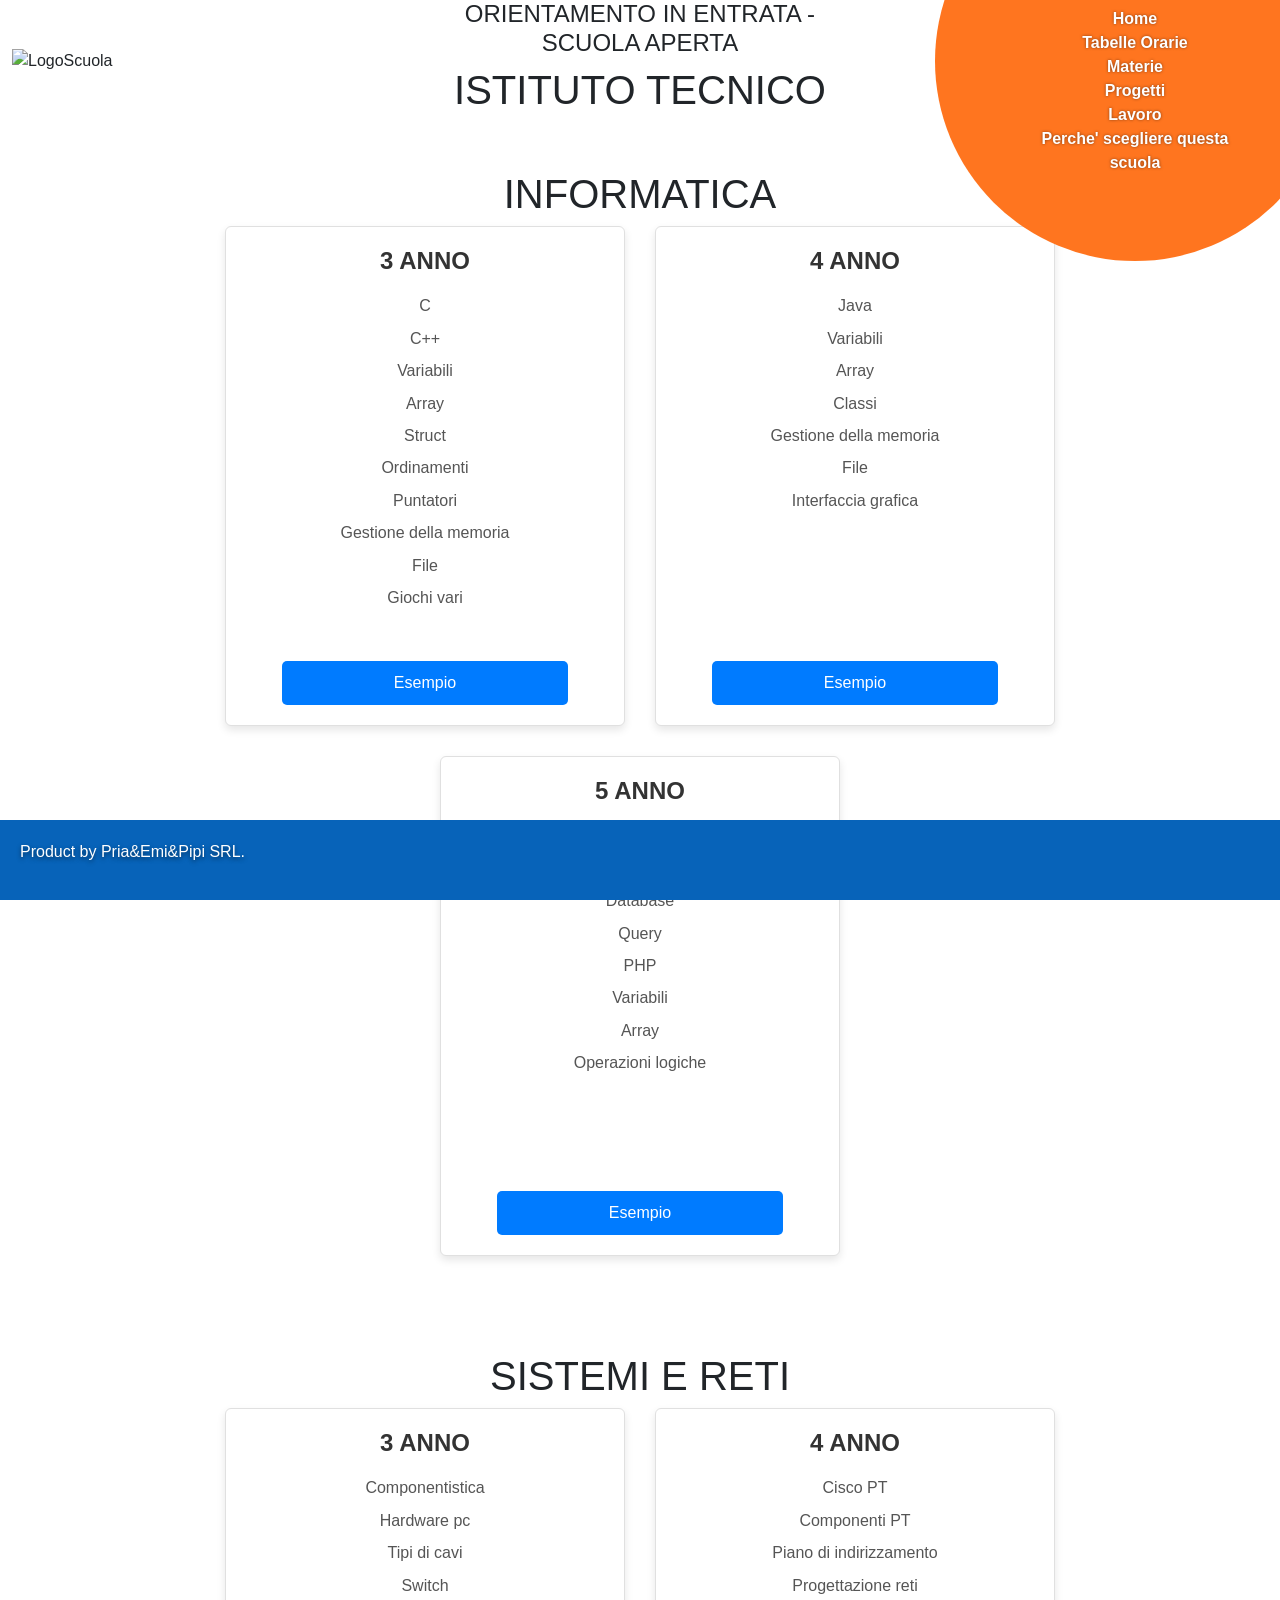
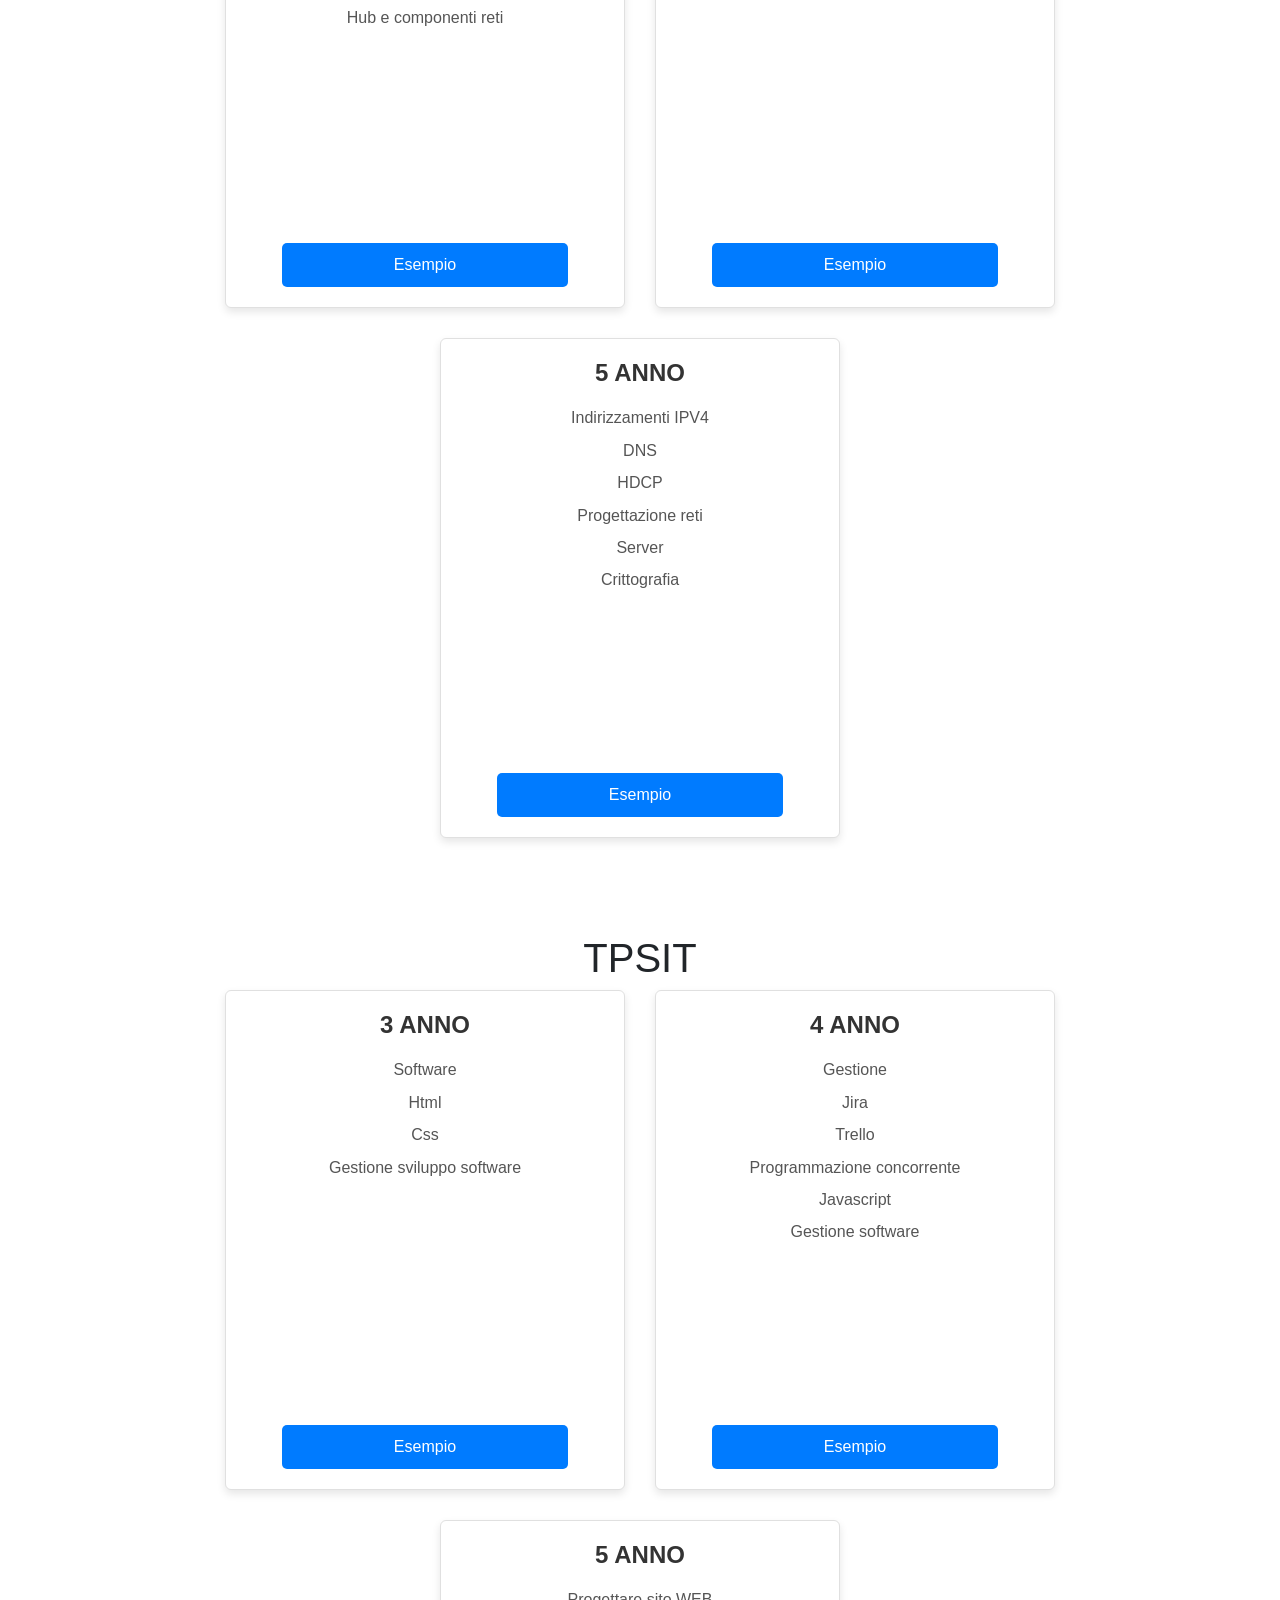
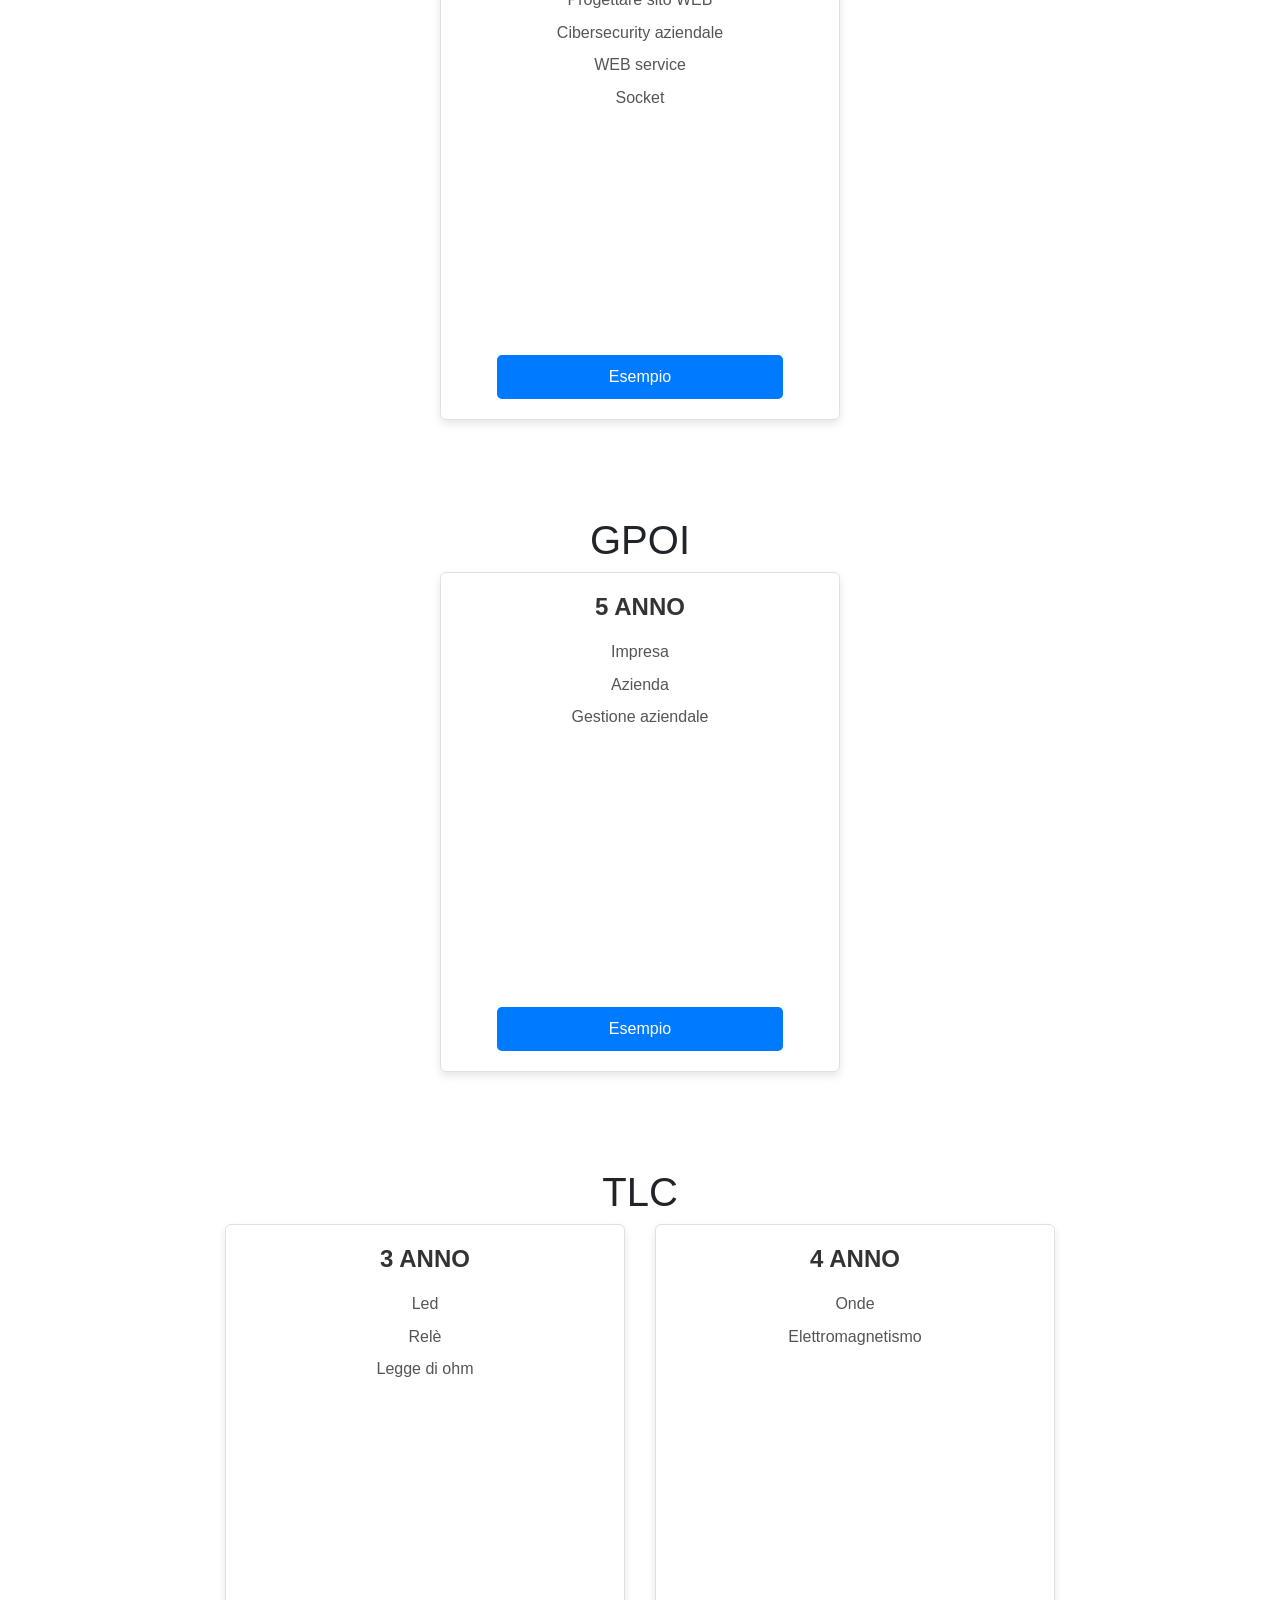
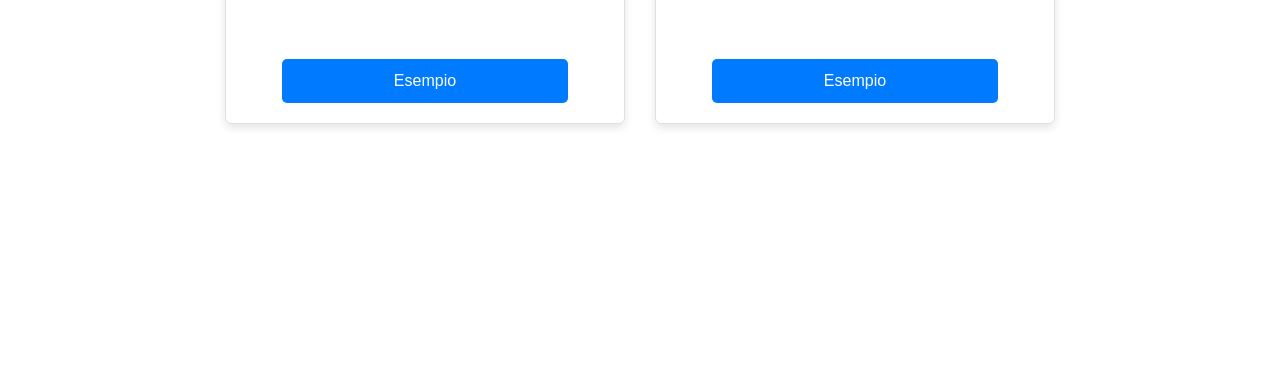
==== indexMaterie.html @ e72e589e "aa" ====
<!doctype html>
<html lang="it">

<head>
    <meta charset="utf-8">
    <meta name="viewport" content="width=device-width, initial-scale=1">

    <link rel="stylesheet" href="styleMaterie.css">
    <link rel="stylesheet" href="index.css">
    <link rel="stylesheet" href="style.css">
    <link rel="icon" href="assets/logo.png">
    <link href="https://cdn.jsdelivr.net/npm/bootstrap@5.3.3/dist/css/bootstrap.min.css" rel="stylesheet"
        integrity="sha384-QWTKZyjpPEjISv5WaRU9OFeRpok6YctnYmDr5pNlyT2bRjXh0JMhjY6hW+ALEwIH" crossorigin="anonymous">
    <title>Materie</title>
</head>

<header></header>
<script src="menu.js"></script>

<body>
    <div class="container-fluid">
        <div class="row">
            <div class="col-12 text-center my-5">
                <!-- INFORMATICA -->
                <h1>INFORMATICA</h1>
                <div class="cards center">
                    <div class="card center-x">
                        <h5>3 ANNO</h5>
                        <p>C</p>
                        <p>C++</p>
                        <p>Variabili</p>
                        <p>Array</p>
                        <p>Struct</p>
                        <p>Ordinamenti</p>
                        <p>Puntatori</p>
                        <p>Gestione della memoria</p>
                        <p>File</p>
                        <p>Giochi vari</p>
                        <button id="Informatica3Anno" class="btn_card argomenti card-btn" data-bs-toggle="modal"
                            data-bs-target="#imageModal">Esempio</button>
                    </div>
                    <div class="card center-x">
                        <h5>4 ANNO</h5>
                        <p>Java</p>
                        <p>Variabili</p>
                        <p>Array</p>
                        <p>Classi</p>
                        <p>Gestione della memoria</p>
                        <p>File</p>
                        <p>Interfaccia grafica</p>
                        <button id="Informatica4Anno" class="btn_card argomenti card-btn" data-bs-toggle="modal"
                            data-bs-target="#imageModal">Esempio</button>
                    </div>
                    <div class="card center-x">
                        <h5>5 ANNO</h5>
                        <p>SQL</p>
                        <p>Diagramma E/R</p>
                        <p>Database</p>
                        <p>Query</p>
                        <p>PHP</p>
                        <p>Variabili</p>
                        <p>Array</p>
                        <p>Operazioni logiche</p>
                        <button id="Informatica5Anno" class="btn_card argomenti card-btn" data-bs-toggle="modal"
                            data-bs-target="#imageModal">Esempio</button>
                    </div>
                </div>
            </div>
            <div class="col-12 text-center my-5">
                <!-- SISTEMI E RETI -->
                <h1>SISTEMI E RETI</h1>
                <div class="cards center">
                    <div class="card center-x">
                        <h5>3 ANNO</h5>
                        <p>Componentistica</p>
                        <p>Hardware pc</p>
                        <p>Tipi di cavi</p>
                        <p>Switch</p>
                        <p>Hub e componenti reti</p>
                        <button id="Sistemi3Anno" class="btn_card argomenti card-btn" data-bs-toggle="modal"
                            data-bs-target="#imageModal">Esempio</button>
                    </div>
                    <div class="card center-x">
                        <h5>4 ANNO</h5>
                        <p>Cisco PT</p>
                        <p>Componenti PT</p>
                        <p>Piano di indirizzamento</p>
                        <p>Progettazione reti</p>
                        <button id="Sistemi4Anno" class="btn_card argomenti card-btn" data-bs-toggle="modal"
                            data-bs-target="#imageModal">Esempio</button>
                    </div>
                    <div class="card center-x">
                        <h5>5 ANNO</h5>
                        <p>Indirizzamenti IPV4</p>
                        <p>DNS</p>
                        <p>HDCP</p>
                        <p>Progettazione reti</p>
                        <p>Server</p>
                        <p>Crittografia</p>
                        <button id="Sistemi5Anno" class="btn_card argomenti card-btn" data-bs-toggle="modal"
                            data-bs-target="#imageModal">Esempio</button>
                    </div>
                </div>
            </div>
            <div class="col-12 text-center my-5">
                <!-- TPSIT -->
                <h1>TPSIT</h1>
                <div class="cards center">
                    <div class="card center-x">
                        <h5>3 ANNO</h5>
                        <p>Software</p>
                        <p>Html</p>
                        <p>Css</p>
                        <p>Gestione sviluppo software</p>
                        <button id="TPSIT3Anno" class="btn_card argomenti card-btn" data-bs-toggle="modal"
                            data-bs-target="#imageModal">Esempio</button>
                    </div>
                    <div class="card center-x">
                        <h5>4 ANNO</h5>
                        <p>Gestione</p>
                        <p>Jira</p>
                        <p>Trello</p>
                        <p>Programmazione concorrente</p>
                        <p>Javascript</p>
                        <p>Gestione software</p>
                        <button id="TPSIT4Anno" class="btn_card argomenti card-btn" data-bs-toggle="modal"
                            data-bs-target="#imageModal">Esempio</button>
                    </div>
                    <div class="card center-x">
                        <h5>5 ANNO</h5>
                        <p>Progettare sito WEB</p>
                        <p>Cibersecurity aziendale</p>
                        <p>WEB service</p>
                        <p>Socket</p>
                        <button id="TPSIT5Anno" class="btn_card argomenti card-btn" data-bs-toggle="modal"
                            data-bs-target="#imageModal">Esempio</button>
                    </div>
                </div>
            </div>
            <div class="col-12 text-center my-5">
                <!-- GPOI -->
                <h1>GPOI</h1>
                <div class="cards center">
                    <div class="card center-x">
                        <h5>5 ANNO</h5>
                        <p>Impresa</p>
                        <p>Azienda</p>
                        <p>Gestione aziendale</p>
                        <button id="GPOI5Anno" class="btn_card argomenti card-btn" data-bs-toggle="modal"
                            data-bs-target="#imageModal">Esempio</button>
                    </div>
                </div>
            </div>
            <div class="col-12 text-center my-5">
                <!-- TLC -->
                <h1>TLC</h1>
                <div class="cards center">
                    <div class="card center-x">
                        <h5>3 ANNO</h5>
                        <p>Led</p>
                        <p>Relè</p>
                        <p>Legge di ohm</p>
                        <button id="TLC3Anno" class="btn_card argomenti card-btn" data-bs-toggle="modal"
                            data-bs-target="#imageModal">Esempio</button>
                    </div>
                    <div class="card center-x">
                        <h5>4 ANNO</h5>
                        <p>Onde</p>
                        <p>Elettromagnetismo</p>
                        <button id="TLC4Anno" class="btn_card argomenti card-btn" data-bs-toggle="modal"
                            data-bs-target="#imageModal">Esempio</button>
                    </div>
                </div>
            </div>
            <!-- Bootstrap Modal -->
            <div class="modal fade" id="imageModal" tabindex="-1" aria-hidden="true">
                <div class="modal-dialog modal-lg modal-dialog-centered">
                    <div class="modal-content">
                        <div class="modal-header">
                            <h5 class="modal-title" id="modalTitle"></h5>
                            <button type="button" class="btn-close" data-bs-dismiss="modal" aria-label="Close"></button>
                        </div>
                        <div class="modal-body">
                            <div id="modalImages" class="imgs center"></div>
                        </div>
                    </div>
                </div>
            </div>
        </div>
    </div>
    </div>

    <style>
        .imgs.center {
            display: flex;
            justify-content: center;
            align-items: center;
            flex-wrap: wrap;
        }

        .imgs.center img {
            max-width: 100%;
            height: auto;
            margin: 10px;
        }
    </style>

    <script src="https://cdn.jsdelivr.net/npm/bootstrap@5.3.3/dist/js/bootstrap.bundle.min.js"
        integrity="sha384-YvpcrYf0tY3lHB60NNkmXc5s9fDVZLESaAA55NDzOxhy9GkcIdslK1eN7N6jIeHz" crossorigin="anonymous">
    </script>
    <script src="popup.js"></script>
</body>

<footer>
    <p>Product by Pria&Emi&Pipi SRL.</p>
</footer>

</html>
---- index.css ----
#in_comune {
    /* border: solid red 2px; */
}
#in_comune h5 {
    margin-bottom: 20px;
}
#descrizione {
    /* border: solid red 2px; */
    width: 80%;
}

.bottoni {
    display: flex;
    border: solid black 2px;
    border-radius: 10px;
    gap: 100px;
    padding: 40px;

    width: 70%;
    max-width: fit-content;
    flex-wrap: wrap;

    justify-content: center;
}
.bottoni div {
    display: flex;
    flex-wrap: wrap;
    flex-direction: column;
    /* border: solid red 2px; */
}


@media (max-width: 930px) {
    .bottoni {
        justify-content: center;
        flex-direction: row;
        gap: 50px;
    }
}
@media (max-width: 502px) {
    .bottoni {
        flex-direction: column;
        gap: 50px;
    }
}
---- style.css ----
:root {
    --orange: #ff751f;
    --blue: #0763b9;
    --text: #496592;
    --radius: 5px;
}

* {
    margin: 0;
    padding: 0;

    font-family: 'Roboto', sans-serif;
    -webkit-tap-highlight-color: transparent;
    /* Safari/Chrome */
    -webkit-focus-ring-color: transparent;
    -webkit-tap-highlight-color: rgba(0, 0, 0, 0);
    /* alternativa */
}

body {
    overflow-x: hidden;
    padding-bottom: 200px;
}

h1 {
    color: var(--text);
}

.center {
    display: flex;
    align-items: center;
    justify-content: center;
    text-align: center;
}

#scriscia {
    /* border: solid red 2px; */
    width: 100vw;
    height: 200px;
    position: relative;
    top: 200px;
    background-color: var(--blue);
}

.bg-blu h1 {
    font-size: 4vw;
    /* border: solid red 2px; */
    height: 100%;
    width: 100%;
    color: white;
}

.bg-blu {
    background-color: var(--white);
}

#nav-circle {
    width: 400px;
    height: 400px;
    position: absolute;
    right: -55px;
    top: -200px;
    border-radius: 50%;
    background-color: var(--orange);
    flex-direction: column;
}

#nav-circle div {
    position: relative;
    top: 30px;
    /* border: solid red 2px; */
    max-width: 200px;
}

#nav-circle a {
    scale: 1;
    transition: scale .2s cubic-bezier(.215, .61, .355, 1);
    text-shadow: 0 0 3px rgba(0, 0, 0, 0.5);
}

#nav-circle a:hover {
    scale: 1.1;
    transition: scale .2s cubic-bezier(.215, .61, .355, 1);
}

header {
    overflow: visible !important;
    z-index: 10;
    position: fixed;
    background-color: var(--white);
    /* border: solid red 2px; */
}

li,
li * {
    list-style: none;
    color: var(--text);
}


/* --- TABELLA.HTML ---- */
#tabella {
    border-radius: 5px;
    border: 1px solid black;
    padding: 10px;
    background-color: var(--blue);
    color: #fff;
}

#tabella table {
    width: 100%;
    border-collapse: collapse;
    background-color: #fff;
    color: #000;
    border-radius: 50px;
}

#tabella tr,
#tabella td {
    border: 1px solid black;
    text-align: center;
    padding: 8px;
    background-color: rgb(241, 247, 255);
}

#tabella th {
    background-color: var(--blue);
    color: white;
}


/* ---- ESPERIENZE.HTML ---- */
#esperienze .container {
    margin-top: 400px;
    border: solid var(--blue) 2px;
    width: 30vw;
    font-size: 25px;
    border-radius: var(--radius);
}


footer {
    background-color: #0763b9;
    /* border: solid red 2px; */
    color: rgb(255, 255, 255);
    width: 100vw;
    position: fixed;
    bottom: 0;
    left: 0;
    padding-left: 10px;
    padding-bottom: 5px;
    text-align: left;
    padding: 20px;
    text-shadow: 0 2px 4px rgba(0, 0, 0, 0.5);
}

#lavorolista{
    padding-left: 0 !important;
}

/*
#tables{
    position: absolute;
    top: 0;
    background-color: rgb(95, 166, 248);
    width: 200px;
    height: 200%;
    position: absolute;
    z-index: -1;
    /*border: solid red 2px; 
}

#header_tabella #logo{
    position: relative;
    top: 0 !important;
    left: 0 !important;
    background-color: transparent;
}
*/


#lavoro {
    width: 100% !important;
}

#lavoroLi{
    color: black;
}

.cards {
    gap: 30px;
    display: flex;
    flex-wrap: wrap;
    justify-content: center;
}

.card {
    border: solid !important;
    border-width: 1px !important;
    border-color: #e0e0e0 !important;
    width: 400px; 
    min-height: 500px; 
    background-color: #ffffff;
    border-radius: 10px;
    box-shadow: 0 4px 8px rgba(0, 0, 0, 0.1);
    transition: transform 0.3s ease, box-shadow 0.3s ease;
    padding: 20px;
    display: flex;
    flex-direction: column;
    align-items: center;
    text-align: center;
}

.card:hover {
    transform: translateY(-5px);
    box-shadow: 0 8px 16px rgba(0, 0, 0, 0.15);
}

.card h5 {
    font-size: 1.5rem;
    color: #333;
    margin-bottom: 15px;
    font-weight: 600;
}

.card p {
    font-size: 1rem;
    color: #555;
    margin: 5px 0;
    line-height: 1.4;
}

.btn_card.argomenti.card-btn {
    margin-top: auto; 
    padding: 10px 20px;
    font-size: 1rem;
    font-weight: 500;
    color: #fff;
    background-color: #007bff; 
    border: none;
    border-radius: 5px;
    transition: background-color 0.3s ease, transform 0.2s ease;
    width: 80%; 
    cursor: pointer;
}

.btn_card.argomenti.card-btn:hover {
    background-color: #0056b3;
    transform: scale(1.05);
}

.btn_card.argomenti.card-btn:focus {
    outline: none;
    box-shadow: 0 0 0 3px rgba(0, 123, 255, 0.3);
}

.reason, .reason2, .reason3{
    border: solid;
    border-width: 1px;
    min-width: 300px; 
    min-height: 150px; 
    margin: 10px 0; 
    position: relative;
    background-color: #f8f9fa; 
    border-radius: 10px;
    border-color: #007bff; 
    justify-content: center !important;
    align-content: center !important;
    text-align: center !important;
}

.reason, .reason3{
    margin-left: 300px; 
    z-index: 0; 
    margin-bottom: -10px;
}


.reason2 {
    margin-right: 200px; 
    z-index: 1;
    margin-bottom: -10px; 
}

.reason3{
    z-index: 2;
}
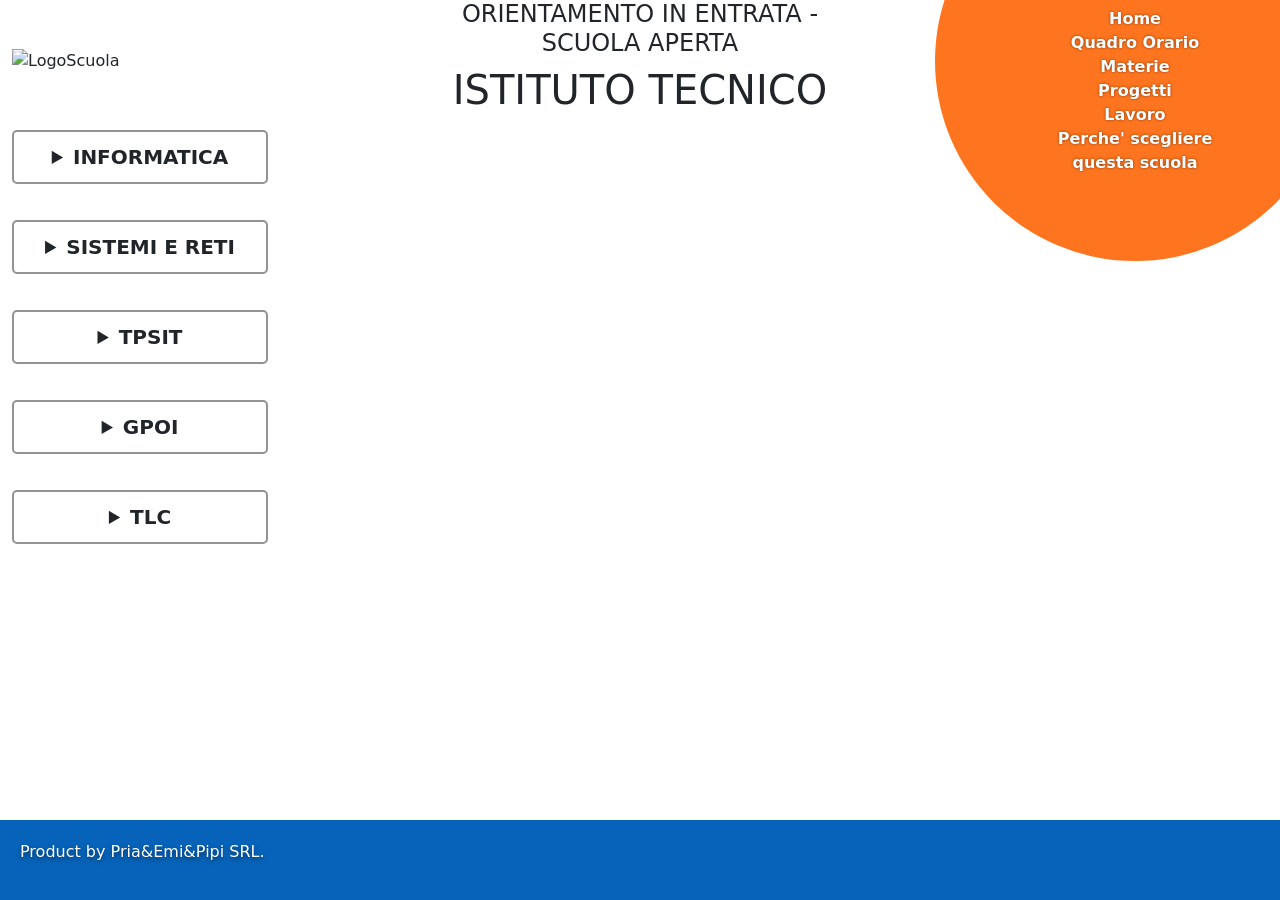
==== commit 092e28be: "aa" ====
--- a/indexMaterie.html
+++ b/indexMaterie.html
@@ -20,157 +20,170 @@
 <body>
     <div class="container-fluid">
         <div class="row">
-            <div class="col-12 text-center my-5">
+            <div class="col-12 text-center my-2">
                 <!-- INFORMATICA -->
-                <h1>INFORMATICA</h1>
-                <div class="cards center">
-                    <div class="card center-x">
-                        <h5>3 ANNO</h5>
-                        <p>C</p>
-                        <p>C++</p>
-                        <p>Variabili</p>
-                        <p>Array</p>
-                        <p>Struct</p>
-                        <p>Ordinamenti</p>
-                        <p>Puntatori</p>
-                        <p>Gestione della memoria</p>
-                        <p>File</p>
-                        <p>Giochi vari</p>
-                        <button id="Informatica3Anno" class="btn_card argomenti card-btn" data-bs-toggle="modal"
-                            data-bs-target="#imageModal">Esempio</button>
-                    </div>
-                    <div class="card center-x">
-                        <h5>4 ANNO</h5>
-                        <p>Java</p>
-                        <p>Variabili</p>
-                        <p>Array</p>
-                        <p>Classi</p>
-                        <p>Gestione della memoria</p>
-                        <p>File</p>
-                        <p>Interfaccia grafica</p>
-                        <button id="Informatica4Anno" class="btn_card argomenti card-btn" data-bs-toggle="modal"
-                            data-bs-target="#imageModal">Esempio</button>
-                    </div>
-                    <div class="card center-x">
-                        <h5>5 ANNO</h5>
-                        <p>SQL</p>
-                        <p>Diagramma E/R</p>
-                        <p>Database</p>
-                        <p>Query</p>
-                        <p>PHP</p>
-                        <p>Variabili</p>
-                        <p>Array</p>
-                        <p>Operazioni logiche</p>
-                        <button id="Informatica5Anno" class="btn_card argomenti card-btn" data-bs-toggle="modal"
-                            data-bs-target="#imageModal">Esempio</button>
-                    </div>
-                </div>
-            </div>
-            <div class="col-12 text-center my-5">
+                <details>
+                    <summary>INFORMATICA</summary>
+                    <div class="cards center">
+                        <div class="card center-x">
+                            <h5>3 ANNO</h5>
+                            <p>C</p>
+                            <p>C++</p>
+                            <p>Variabili</p>
+                            <p>Array</p>
+                            <p>Struct</p>
+                            <p>Ordinamenti</p>
+                            <p>Puntatori</p>
+                            <p>Gestione della memoria</p>
+                            <p>File</p>
+                            <p>Giochi vari</p>
+                            <button id="Informatica3Anno" class="btn_card argomenti card-btn" data-bs-toggle="modal"
+                                data-bs-target="#imageModal">Esempio</button>
+                        </div>
+                        <div class="card center-x">
+                            <h5>4 ANNO</h5>
+                            <p>Java</p>
+                            <p>Variabili</p>
+                            <p>Array</p>
+                            <p>Classi</p>
+                            <p>Gestione della memoria</p>
+                            <p>File</p>
+                            <p>Interfaccia grafica</p>
+                            <button id="Informatica4Anno" class="btn_card argomenti card-btn" data-bs-toggle="modal"
+                                data-bs-target="#imageModal">Esempio</button>
+                        </div>
+                        <div class="card center-x">
+                            <h5>5 ANNO</h5>
+                            <p>SQL</p>
+                            <p>Diagramma E/R</p>
+                            <p>Database</p>
+                            <p>Query</p>
+                            <p>PHP</p>
+                            <p>Variabili</p>
+                            <p>Array</p>
+                            <p>Operazioni logiche</p>
+                            <button id="Informatica5Anno" class="btn_card argomenti card-btn" data-bs-toggle="modal"
+                                data-bs-target="#imageModal">Esempio</button>
+                        </div>
+                    </div>
+                </details>
+                
+            </div>
+            <div class="col-12 text-center my-2">
                 <!-- SISTEMI E RETI -->
-                <h1>SISTEMI E RETI</h1>
-                <div class="cards center">
-                    <div class="card center-x">
-                        <h5>3 ANNO</h5>
-                        <p>Componentistica</p>
-                        <p>Hardware pc</p>
-                        <p>Tipi di cavi</p>
-                        <p>Switch</p>
-                        <p>Hub e componenti reti</p>
-                        <button id="Sistemi3Anno" class="btn_card argomenti card-btn" data-bs-toggle="modal"
-                            data-bs-target="#imageModal">Esempio</button>
-                    </div>
-                    <div class="card center-x">
-                        <h5>4 ANNO</h5>
-                        <p>Cisco PT</p>
-                        <p>Componenti PT</p>
-                        <p>Piano di indirizzamento</p>
-                        <p>Progettazione reti</p>
-                        <button id="Sistemi4Anno" class="btn_card argomenti card-btn" data-bs-toggle="modal"
-                            data-bs-target="#imageModal">Esempio</button>
-                    </div>
-                    <div class="card center-x">
-                        <h5>5 ANNO</h5>
-                        <p>Indirizzamenti IPV4</p>
-                        <p>DNS</p>
-                        <p>HDCP</p>
-                        <p>Progettazione reti</p>
-                        <p>Server</p>
-                        <p>Crittografia</p>
-                        <button id="Sistemi5Anno" class="btn_card argomenti card-btn" data-bs-toggle="modal"
-                            data-bs-target="#imageModal">Esempio</button>
-                    </div>
-                </div>
-            </div>
-            <div class="col-12 text-center my-5">
+                <details>
+                    <summary>SISTEMI E RETI</summary>
+                    <div class="cards center">
+                        <div class="card center-x">
+                            <h5>3 ANNO</h5>
+                            <p>Componentistica</p>
+                            <p>Hardware pc</p>
+                            <p>Tipi di cavi</p>
+                            <p>Switch</p>
+                            <p>Hub e componenti reti</p>
+                            <button id="Sistemi3Anno" class="btn_card argomenti card-btn" data-bs-toggle="modal"
+                                data-bs-target="#imageModal">Esempio</button>
+                        </div>
+                        <div class="card center-x">
+                            <h5>4 ANNO</h5>
+                            <p>Cisco PT</p>
+                            <p>Componenti PT</p>
+                            <p>Piano di indirizzamento</p>
+                            <p>Progettazione reti</p>
+                            <button id="Sistemi4Anno" class="btn_card argomenti card-btn" data-bs-toggle="modal"
+                                data-bs-target="#imageModal">Esempio</button>
+                        </div>
+                        <div class="card center-x">
+                            <h5>5 ANNO</h5>
+                            <p>Indirizzamenti IPV4</p>
+                            <p>DNS</p>
+                            <p>HDCP</p>
+                            <p>Progettazione reti</p>
+                            <p>Server</p>
+                            <p>Crittografia</p>
+                            <button id="Sistemi5Anno" class="btn_card argomenti card-btn" data-bs-toggle="modal"
+                                data-bs-target="#imageModal">Esempio</button>
+                        </div>
+                    </div>
+                </details>
+               
+                
+            </div>
+            <div class="col-12 text-center my-2">
                 <!-- TPSIT -->
-                <h1>TPSIT</h1>
-                <div class="cards center">
-                    <div class="card center-x">
-                        <h5>3 ANNO</h5>
-                        <p>Software</p>
-                        <p>Html</p>
-                        <p>Css</p>
-                        <p>Gestione sviluppo software</p>
-                        <button id="TPSIT3Anno" class="btn_card argomenti card-btn" data-bs-toggle="modal"
-                            data-bs-target="#imageModal">Esempio</button>
-                    </div>
-                    <div class="card center-x">
-                        <h5>4 ANNO</h5>
-                        <p>Gestione</p>
-                        <p>Jira</p>
-                        <p>Trello</p>
-                        <p>Programmazione concorrente</p>
-                        <p>Javascript</p>
-                        <p>Gestione software</p>
-                        <button id="TPSIT4Anno" class="btn_card argomenti card-btn" data-bs-toggle="modal"
-                            data-bs-target="#imageModal">Esempio</button>
-                    </div>
-                    <div class="card center-x">
-                        <h5>5 ANNO</h5>
-                        <p>Progettare sito WEB</p>
-                        <p>Cibersecurity aziendale</p>
-                        <p>WEB service</p>
-                        <p>Socket</p>
-                        <button id="TPSIT5Anno" class="btn_card argomenti card-btn" data-bs-toggle="modal"
-                            data-bs-target="#imageModal">Esempio</button>
-                    </div>
-                </div>
-            </div>
-            <div class="col-12 text-center my-5">
+                <details>
+                    <summary>TPSIT</summary>
+                    <div class="cards center">
+                        <div class="card center-x">
+                            <h5>3 ANNO</h5>
+                            <p>Software</p>
+                            <p>Html</p>
+                            <p>Css</p>
+                            <p>Gestione sviluppo software</p>
+                            <button id="TPSIT3Anno" class="btn_card argomenti card-btn" data-bs-toggle="modal"
+                                data-bs-target="#imageModal">Esempio</button>
+                        </div>
+                        <div class="card center-x">
+                            <h5>4 ANNO</h5>
+                            <p>Gestione</p>
+                            <p>Jira</p>
+                            <p>Trello</p>
+                            <p>Programmazione concorrente</p>
+                            <p>Javascript</p>
+                            <p>Gestione software</p>
+                            <button id="TPSIT4Anno" class="btn_card argomenti card-btn" data-bs-toggle="modal"
+                                data-bs-target="#imageModal">Esempio</button>
+                        </div>
+                        <div class="card center-x">
+                            <h5>5 ANNO</h5>
+                            <p>Progettare sito WEB</p>
+                            <p>Cibersecurity aziendale</p>
+                            <p>WEB service</p>
+                            <p>Socket</p>
+                            <button id="TPSIT5Anno" class="btn_card argomenti card-btn" data-bs-toggle="modal"
+                                data-bs-target="#imageModal">Esempio</button>
+                        </div>
+                    </div>
+                </details>
+            </div>
+            <div class="col-12 text-center my-2">
                 <!-- GPOI -->
-                <h1>GPOI</h1>
-                <div class="cards center">
-                    <div class="card center-x">
-                        <h5>5 ANNO</h5>
-                        <p>Impresa</p>
-                        <p>Azienda</p>
-                        <p>Gestione aziendale</p>
-                        <button id="GPOI5Anno" class="btn_card argomenti card-btn" data-bs-toggle="modal"
-                            data-bs-target="#imageModal">Esempio</button>
-                    </div>
-                </div>
-            </div>
-            <div class="col-12 text-center my-5">
+                <details>
+                    <summary>GPOI</summary>
+                    <div class="cards center">
+                        <div class="card center-x">
+                            <h5>5 ANNO</h5>
+                            <p>Impresa</p>
+                            <p>Azienda</p>
+                            <p>Gestione aziendale</p>
+                            <button id="GPOI5Anno" class="btn_card argomenti card-btn" data-bs-toggle="modal"
+                                data-bs-target="#imageModal">Esempio</button>
+                        </div>
+                    </div>
+                </details>
+            </div>
+            <div class="col-12 text-center my-2">
                 <!-- TLC -->
-                <h1>TLC</h1>
-                <div class="cards center">
-                    <div class="card center-x">
-                        <h5>3 ANNO</h5>
-                        <p>Led</p>
-                        <p>Relè</p>
-                        <p>Legge di ohm</p>
-                        <button id="TLC3Anno" class="btn_card argomenti card-btn" data-bs-toggle="modal"
-                            data-bs-target="#imageModal">Esempio</button>
-                    </div>
-                    <div class="card center-x">
-                        <h5>4 ANNO</h5>
-                        <p>Onde</p>
-                        <p>Elettromagnetismo</p>
-                        <button id="TLC4Anno" class="btn_card argomenti card-btn" data-bs-toggle="modal"
-                            data-bs-target="#imageModal">Esempio</button>
-                    </div>
-                </div>
+                <details>
+                    <summary>TLC</summary>
+                    <div class="cards center">
+                        <div class="card center-x">
+                            <h5>3 ANNO</h5>
+                            <p>Led</p>
+                            <p>Relè</p>
+                            <p>Legge di ohm</p>
+                            <button id="TLC3Anno" class="btn_card argomenti card-btn" data-bs-toggle="modal"
+                                data-bs-target="#imageModal">Esempio</button>
+                        </div>
+                        <div class="card center-x">
+                            <h5>4 ANNO</h5>
+                            <p>Onde</p>
+                            <p>Elettromagnetismo</p>
+                            <button id="TLC4Anno" class="btn_card argomenti card-btn" data-bs-toggle="modal"
+                                data-bs-target="#imageModal">Esempio</button>
+                        </div>
+                    </div>
+                </details>
             </div>
             <!-- Bootstrap Modal -->
             <div class="modal fade" id="imageModal" tabindex="-1" aria-hidden="true">
--- a/index.css
+++ b/index.css
@@ -42,4 +42,6 @@
         flex-direction: column;
         gap: 50px;
     }
-}+}
+
+
--- a/style.css
+++ b/style.css
@@ -9,7 +9,7 @@
     margin: 0;
     padding: 0;
 
-    font-family: 'Roboto', sans-serif;
+    /* font-family: 'Roboto', sans-serif; */
     -webkit-tap-highlight-color: transparent;
     /* Safari/Chrome */
     -webkit-focus-ring-color: transparent;
@@ -98,6 +98,8 @@
 }
 
 
+
+
 /* --- TABELLA.HTML ---- */
 #tabella {
     border-radius: 5px;
@@ -131,8 +133,8 @@
 
 /* ---- ESPERIENZE.HTML ---- */
 #esperienze .container {
-    margin-top: 400px;
-    border: solid var(--blue) 2px;
+    margin-top: 40px;
+    /* border: solid var(--blue) 20px; */
     width: 30vw;
     font-size: 25px;
     border-radius: var(--radius);
@@ -154,7 +156,7 @@
     text-shadow: 0 2px 4px rgba(0, 0, 0, 0.5);
 }
 
-#lavorolista{
+#lavorolista {
     padding-left: 0 !important;
 }
 
@@ -178,14 +180,23 @@
 }
 */
 
+#modalImages video {
+    max-height: 70vh;
+    object-fit: contain;
+}
+
 
 #lavoro {
     width: 100% !important;
 }
-
-#lavoroLi{
+#lavorista {
+    position: relative;
+    right: 20px;
+}
+#lavoroLi {
     color: black;
 }
+
 
 .cards {
     gap: 30px;
@@ -198,8 +209,8 @@
     border: solid !important;
     border-width: 1px !important;
     border-color: #e0e0e0 !important;
-    width: 400px; 
-    min-height: 500px; 
+    width: 400px;
+    min-height: 500px;
     background-color: #ffffff;
     border-radius: 10px;
     box-shadow: 0 4px 8px rgba(0, 0, 0, 0.1);
@@ -231,16 +242,16 @@
 }
 
 .btn_card.argomenti.card-btn {
-    margin-top: auto; 
+    margin-top: auto;
     padding: 10px 20px;
     font-size: 1rem;
     font-weight: 500;
     color: #fff;
-    background-color: #007bff; 
+    background-color: #007bff;
     border: none;
     border-radius: 5px;
     transition: background-color 0.3s ease, transform 0.2s ease;
-    width: 80%; 
+    width: 80%;
     cursor: pointer;
 }
 
@@ -254,35 +265,60 @@
     box-shadow: 0 0 0 3px rgba(0, 123, 255, 0.3);
 }
 
-.reason, .reason2, .reason3{
+.reason,
+.reason2,
+.reason3 {
     border: solid;
     border-width: 1px;
-    min-width: 300px; 
-    min-height: 150px; 
-    margin: 10px 0; 
-    position: relative;
-    background-color: #f8f9fa; 
+    min-width: 300px;
+    min-height: 150px;
+    margin: 10px 0;
+    position: relative;
+    background-color: #f8f9fa;
     border-radius: 10px;
-    border-color: #007bff; 
+    border-color: #007bff;
     justify-content: center !important;
     align-content: center !important;
     text-align: center !important;
 }
 
-.reason, .reason3{
-    margin-left: 300px; 
-    z-index: 0; 
+.reason,
+.reason3 {
+    margin-left: 300px;
+    z-index: 0;
     margin-bottom: -10px;
 }
 
 
 .reason2 {
-    margin-right: 200px; 
+    margin-right: 200px;
     z-index: 1;
-    margin-bottom: -10px; 
-}
-
-.reason3{
+    margin-bottom: -10px;
+}
+
+.reason3 {
     z-index: 2;
 }
 
+details {
+    display: flex;
+    align-items: center;
+    justify-content: center;
+    text-align: center;
+    flex-direction: column;
+}
+summary {
+    font-size: 20px;
+    font-weight: bold;
+    border: solid rgba(65, 65, 65, 0.568) 2px;
+    width: 20vw;
+    padding: 10px;
+    border-radius: var(--radius);
+    margin-bottom: 20px;
+}
+
+table {
+    table-layout: fixed;   
+    width: 100%;           
+}
+
